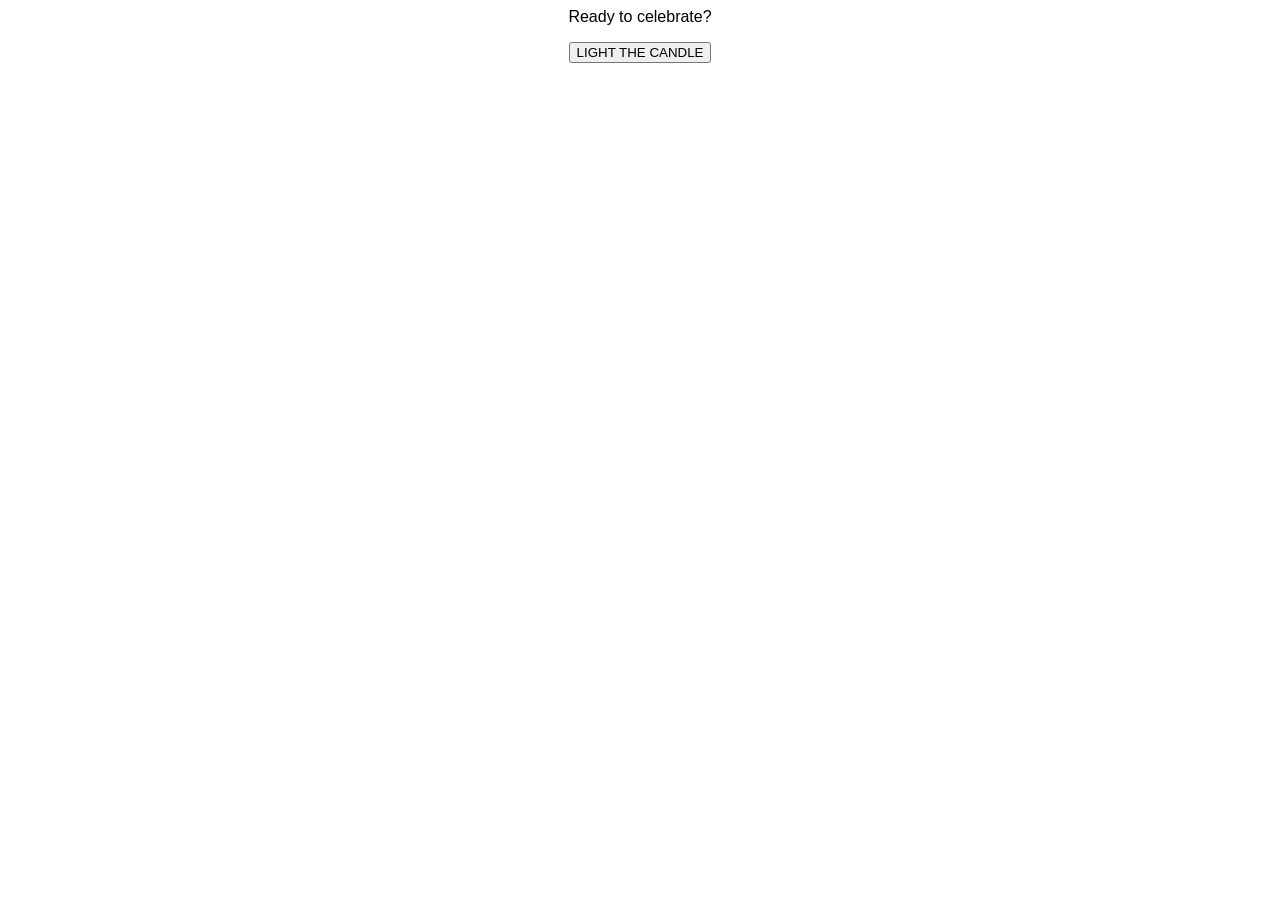
==== index.html @ d67d89a9 "Rename untitled_src_index (1).html to index.html" ====
<html lang="en">
<head>
    <meta charset="UTF-8">
    <meta name="viewport" content="width=device-width, initial-scale=1.0">
    <title>Birthday Candle Surprise</title>
    <style>
        /* This ensures the message is hidden until the mic detects a blow */
        #birthday-message {
            display: none; 
            flex-direction: column;
            align-items: center;
            opacity: 0;
            transition: opacity 1s ease-in;
        }
        
        /* Simple styling for the image to match your screenshot */
        #bday-photo {
            max-width: 300px;
            border: 5px solid white;
            box-shadow: 0 0 15px rgba(255,215,0,0.5);
            border-radius: 8px;
        }
        
        .container {
            text-align: center;
            font-family: Arial, sans-serif;
        }
    </style>
</head>
<body>

    <div class="container">
        <!-- THE CANDLE SECTION -->
        <div id="candle-div">
            <div class="candle">
                <div id="flame-group" class="flame-wrapper">
                    <div class="flame-main"></div>
                </div>
                <div class="wick"></div>
            </div>
        </div>

        <!-- THE BIRTHDAY SECTION (Fixed duplicate ID) -->
        <div id="birthday-message">
            <h1>✨ Happy Birthday! ✨</h1>
            <p>Make a wish come true.</p>
            <img id="bday-photo" src="https://ik.imagekit.io/67sjoizwq/lavaaaaa04.png" alt="Happy Birthday Photo">
        </div>

        <p id="status">Ready to celebrate?</p>
        <button id="startBtn"
                >LIGHT THE CANDLE</button>
    </div>

</body>
</html>
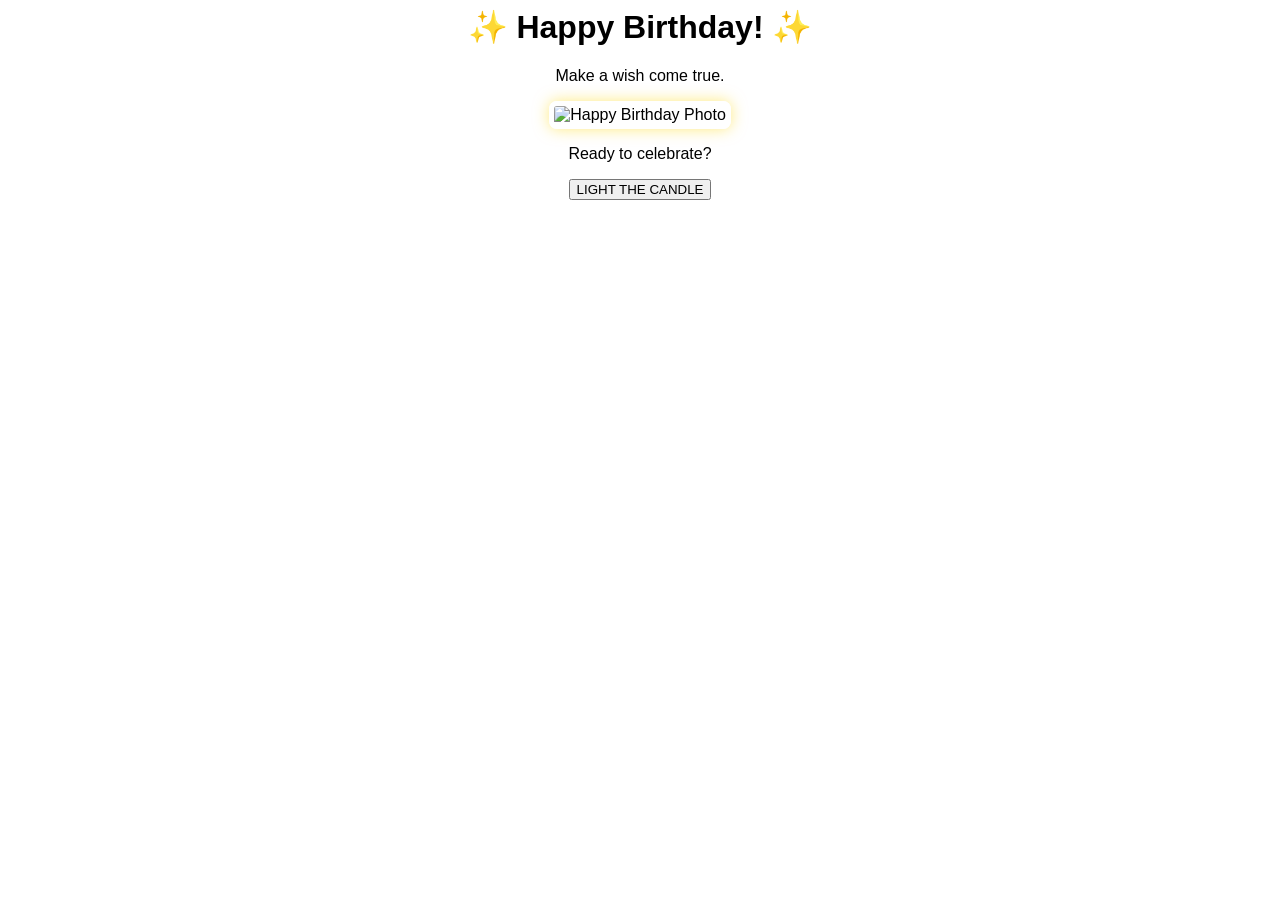
==== commit 7e9a0925: "Update index.html" ====
--- a/index.html
+++ b/index.html
@@ -4,6 +4,7 @@
     <meta name="viewport" content="width=device-width, initial-scale=1.0">
     <title>Birthday Candle Surprise</title>
     <style>
+        <link rel="stylesheet" href="style.css">
         /* This ensures the message is hidden until the mic detects a blow */
         #birthday-message {
             display: none; 
@@ -52,5 +53,6 @@
                 >LIGHT THE CANDLE</button>
     </div>
 
+<script src="script.js" defer></script>
 </body>
 </html>
--- a/style.css
+++ b/style.css
@@ -0,0 +1,98 @@
+body {
+    background: #0a0a0a;
+    display: flex;
+    flex-direction: column;
+    justify-content: center;
+    align-items: center;
+    height: 100vh;
+    margin: 0;
+    color: white;
+    font-family: 'Segoe UI', sans-serif;
+    overflow: hidden;
+}
+
+.container {
+    text-align: center;
+    display: flex;
+    flex-direction: column;
+    align-items: center;
+}
+
+.candle {
+    width: 50px;
+    height: 150px;
+    background: linear-gradient(to right, #e2c9a3, #f7e9d7, #c4a77d);
+    position: relative;
+    border-radius: 6px;
+    box-shadow: 0 10px 20px rgba(0,0,0,0.5);
+    margin-bottom: 20px;
+}
+
+.wick {
+    width: 4px;
+    height: 15px;
+    background: #222;
+    position: absolute;
+    top: -15px;
+    left: 50%;
+    transform: translateX(-50%);
+}
+
+.flame-wrapper {
+    position: absolute;
+    top: -70px;
+    left: 50%;
+    transform: translateX(-50%);
+    width: 30px;
+    height: 55px;
+}
+
+.flame-main {
+    width: 100%;
+    height: 100%;
+    background: radial-gradient(ellipse at bottom, #ff9d00, #f1c40f 60%, transparent 90%);
+    border-radius: 50% 50% 20% 20%;
+    box-shadow: 0 0 40px #ff9d00;
+    animation: flicker 0.1s infinite alternate;
+}
+
+@keyframes flicker {
+    0% { transform: scale(1) rotate(-1deg); opacity: 0.9; }
+    100% { transform: scale(1.1) rotate(1deg); opacity: 1; }
+}
+
+#birthday-message {
+  display: flex;
+  flex-direction: column; /* Stacks items vertically */
+  align-items: center;    /* Centers items horizontally */
+  justify-content: center; /* Centers items vertically */
+  text-align: center;
+  padding: 20px;
+}
+
+#bday-photo {
+  max-height: 60vh;       /* Limits photo height to 60% of the screen */
+  width: auto;            /* Keeps the proportions correct */
+  margin-top: 20px;       /* Adds space between the text and the photo */
+  border: 5px solid #fff; /* Optional: adds a white border like a polaroid */
+  box-shadow: 0 0 20px rgba(255, 215, 0, 0.5); /* Adds a birthday glow */
+}
+
+h1 {
+  font-size: 2.5rem;
+  margin-bottom: 5px;
+}
+
+button {
+    padding: 15px 30px;
+    background: #333;
+    color: #f1c40f;
+    border: 2px solid #f1c40f;
+    border-radius: 50px;
+    cursor: pointer;
+}
+
+@keyframes fadeIn { 
+    from { opacity: 0; transform: scale(0.9); } 
+    to { opacity: 1; transform: scale(1); } 
+}
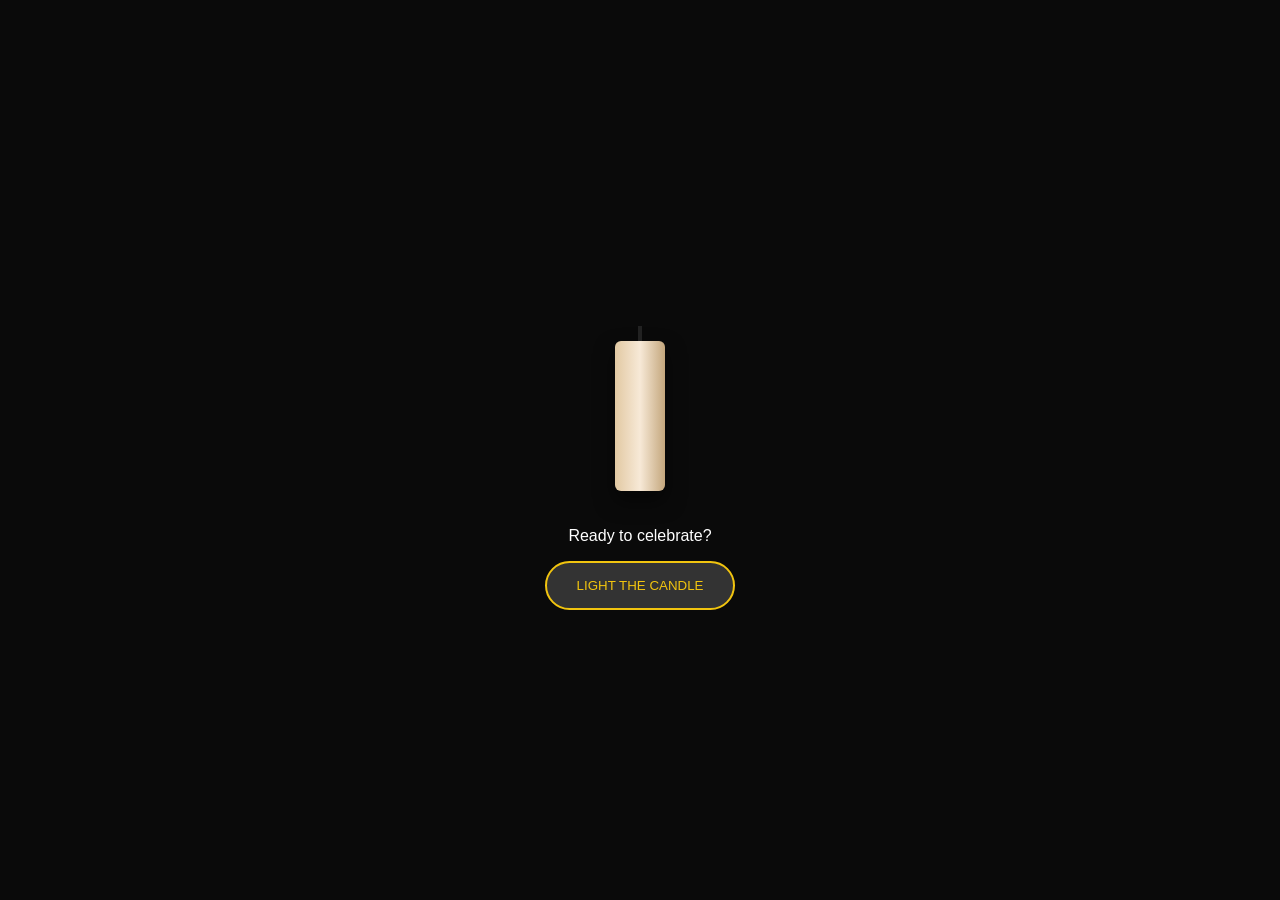
==== commit c9cce0ac: "Update index.html" ====
--- a/index.html
+++ b/index.html
@@ -3,9 +3,12 @@
     <meta charset="UTF-8">
     <meta name="viewport" content="width=device-width, initial-scale=1.0">
     <title>Birthday Candle Surprise</title>
+    
+    <!-- 1. External CSS Link goes OUTSIDE the style tag -->
+    <link rel="stylesheet" href="style.css">
+    
     <style>
-        <link rel="stylesheet" href="style.css">
-        /* This ensures the message is hidden until the mic detects a blow */
+        /* 2. Internal CSS for visibility logic */
         #birthday-message {
             display: none; 
             flex-direction: column;
@@ -14,7 +17,6 @@
             transition: opacity 1s ease-in;
         }
         
-        /* Simple styling for the image to match your screenshot */
         #bday-photo {
             max-width: 300px;
             border: 5px solid white;
@@ -25,6 +27,12 @@
         .container {
             text-align: center;
             font-family: Arial, sans-serif;
+            margin-top: 50px;
+        }
+
+        /* 3. Ensure the flame starts hidden until 'Light the Candle' is clicked */
+        .flame-wrapper {
+            display: none;
         }
     </style>
 </head>
@@ -41,7 +49,7 @@
             </div>
         </div>
 
-        <!-- THE BIRTHDAY SECTION (Fixed duplicate ID) -->
+        <!-- THE BIRTHDAY SECTION -->
         <div id="birthday-message">
             <h1>✨ Happy Birthday! ✨</h1>
             <p>Make a wish come true.</p>
@@ -49,10 +57,13 @@
         </div>
 
         <p id="status">Ready to celebrate?</p>
-        <button id="startBtn"
-                >LIGHT THE CANDLE</button>
+        <button id="startBtn">LIGHT THE CANDLE</button>
     </div>
 
-<script src="script.js" defer></script>
+    <!-- 4. JS Link at the very bottom -->
+    <script src="script.js" defer></script>
 </body>
 </html>
+       
+         
+           
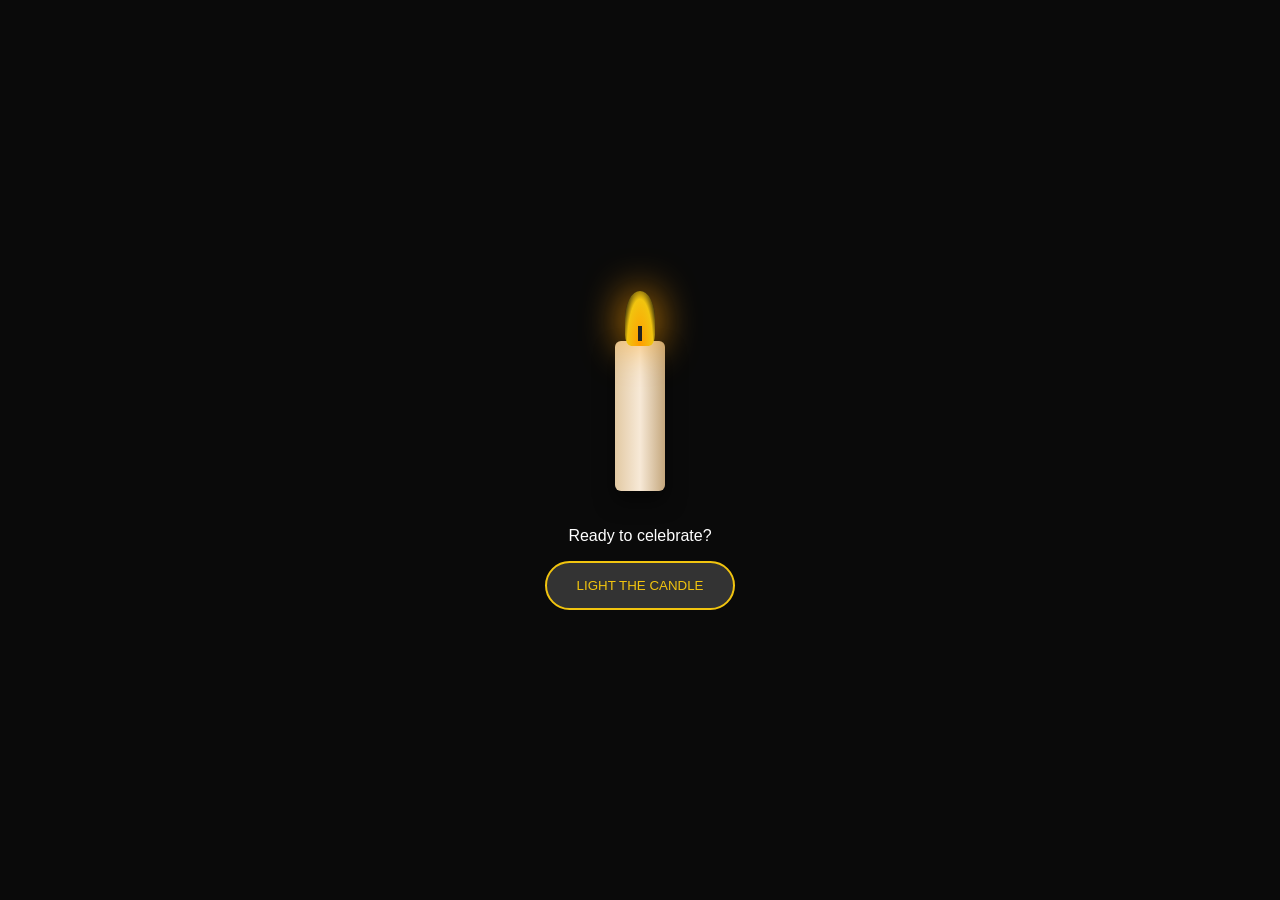
==== commit 54689217: "Update index.html" ====
--- a/index.html
+++ b/index.html
@@ -31,7 +31,7 @@
         }
 
         /* 3. Ensure the flame starts hidden until 'Light the Candle' is clicked */
-        .flame-wrapper {
+        !important {
             display: none;
         }
     </style>
--- a/style.css
+++ b/style.css
@@ -40,7 +40,7 @@
 
 .flame-wrapper {
     position: absolute;
-    top: -70px;
+    top: -50px;
     left: 50%;
     transform: translateX(-50%);
     width: 30px;
@@ -53,7 +53,7 @@
     background: radial-gradient(ellipse at bottom, #ff9d00, #f1c40f 60%, transparent 90%);
     border-radius: 50% 50% 20% 20%;
     box-shadow: 0 0 40px #ff9d00;
-    animation: flicker 0.1s infinite alternate;
+    animation: flicker 0.7s infinite alternate;
 }
 
 @keyframes flicker {
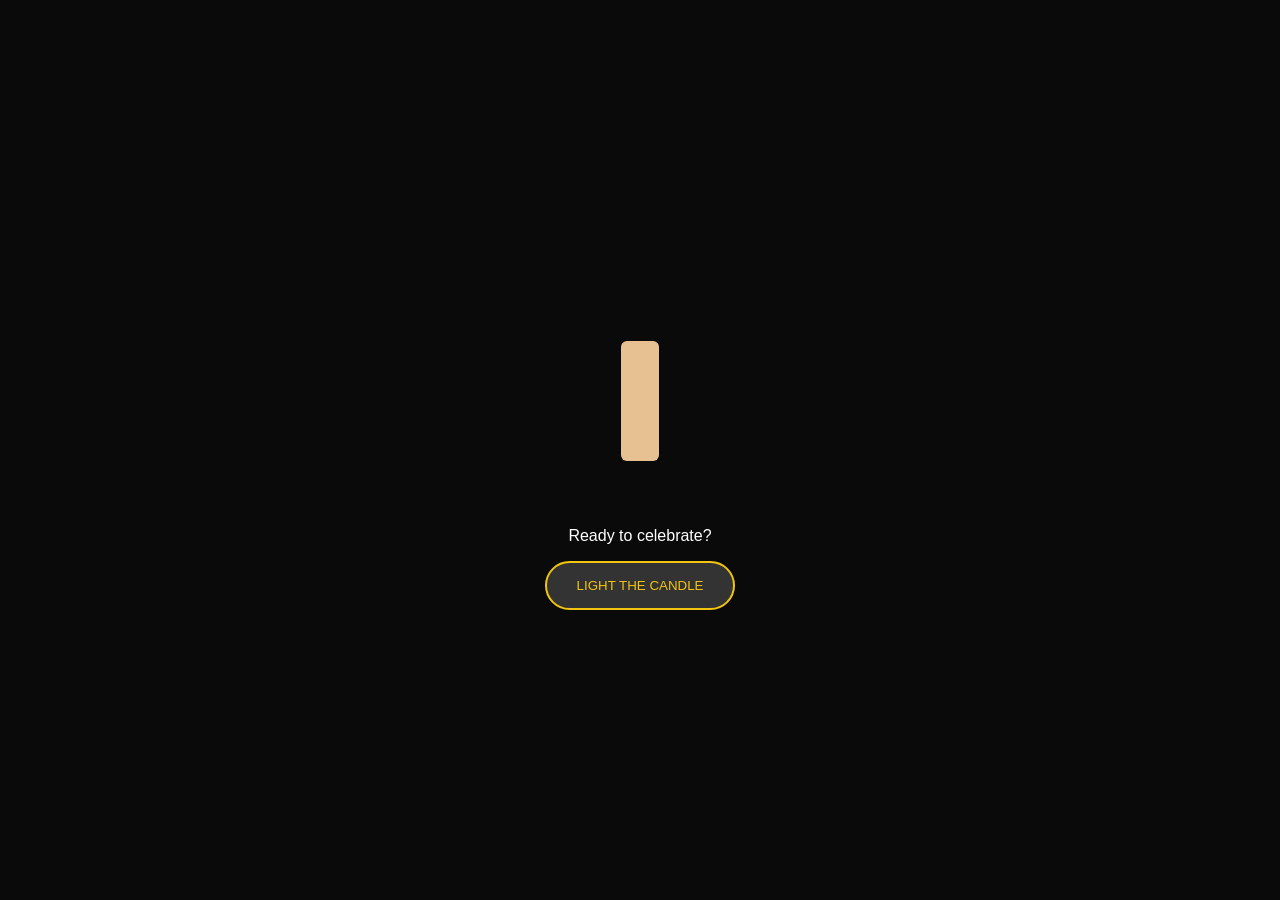
==== commit 4801c67a: "Update index.html" ====
--- a/index.html
+++ b/index.html
@@ -3,12 +3,10 @@
     <meta charset="UTF-8">
     <meta name="viewport" content="width=device-width, initial-scale=1.0">
     <title>Birthday Candle Surprise</title>
-    
-    <!-- 1. External CSS Link goes OUTSIDE the style tag -->
-    <link rel="stylesheet" href="style.css">
-    
+ <link rel="stylesheet" href="style.css">
     <style>
-        /* 2. Internal CSS for visibility logic */
+        /* This ensures the message is hidden until the mic detects a blow */
+   
         #birthday-message {
             display: none; 
             flex-direction: column;
@@ -17,6 +15,7 @@
             transition: opacity 1s ease-in;
         }
         
+        /* Simple styling for the image to match your screenshot */
         #bday-photo {
             max-width: 300px;
             border: 5px solid white;
@@ -27,12 +26,6 @@
         .container {
             text-align: center;
             font-family: Arial, sans-serif;
-            margin-top: 50px;
-        }
-
-        /* 3. Ensure the flame starts hidden until 'Light the Candle' is clicked */
-        !important {
-            display: none;
         }
     </style>
 </head>
@@ -49,7 +42,7 @@
             </div>
         </div>
 
-        <!-- THE BIRTHDAY SECTION -->
+        <!-- THE BIRTHDAY SECTION (Fixed duplicate ID) -->
         <div id="birthday-message">
             <h1>✨ Happy Birthday! ✨</h1>
             <p>Make a wish come true.</p>
@@ -57,13 +50,9 @@
         </div>
 
         <p id="status">Ready to celebrate?</p>
-        <button id="startBtn">LIGHT THE CANDLE</button>
+        <button id="startBtn"
+                >LIGHT THE CANDLE</button>
     </div>
-
-    <!-- 4. JS Link at the very bottom -->
-    <script src="script.js" defer></script>
+<script src="script.js" defer></script>
 </body>
 </html>
-       
-         
-           
--- a/style.css
+++ b/style.css
@@ -17,34 +17,24 @@
     flex-direction: column;
     align-items: center;
 }
-
 .candle {
-    width: 50px;
-    height: 150px;
-    background: linear-gradient(to right, #e2c9a3, #f7e9d7, #c4a77d);
-    position: relative;
+    width: 38px;
+    height: 120px;
+    background: #e7c191; /* Matches the color in your screenshot */
     border-radius: 6px;
-    box-shadow: 0 10px 20px rgba(0,0,0,0.5);
-    margin-bottom: 20px;
-}
-
-.wick {
-    width: 4px;
-    height: 15px;
-    background: #222;
-    position: absolute;
-    top: -15px;
-    left: 50%;
-    transform: translateX(-50%);
+    position: relative; /* CRITICAL: This anchors the flame to the candle */
+    margin: 50px auto;
 }
 
 .flame-wrapper {
     position: absolute;
-    top: -50px;
+    top: -45px; /* Adjust this so it sits right on the wick */
     left: 50%;
     transform: translateX(-50%);
-    width: 30px;
-    height: 55px;
+    width: 25px;
+    height: 45px;
+    display: none; /* JS will turn this to 'block' */
+    z-index: 10;
 }
 
 .flame-main {
@@ -53,8 +43,9 @@
     background: radial-gradient(ellipse at bottom, #ff9d00, #f1c40f 60%, transparent 90%);
     border-radius: 50% 50% 20% 20%;
     box-shadow: 0 0 40px #ff9d00;
-    animation: flicker 0.7s infinite alternate;
 }
+
+
 
 @keyframes flicker {
     0% { transform: scale(1) rotate(-1deg); opacity: 0.9; }
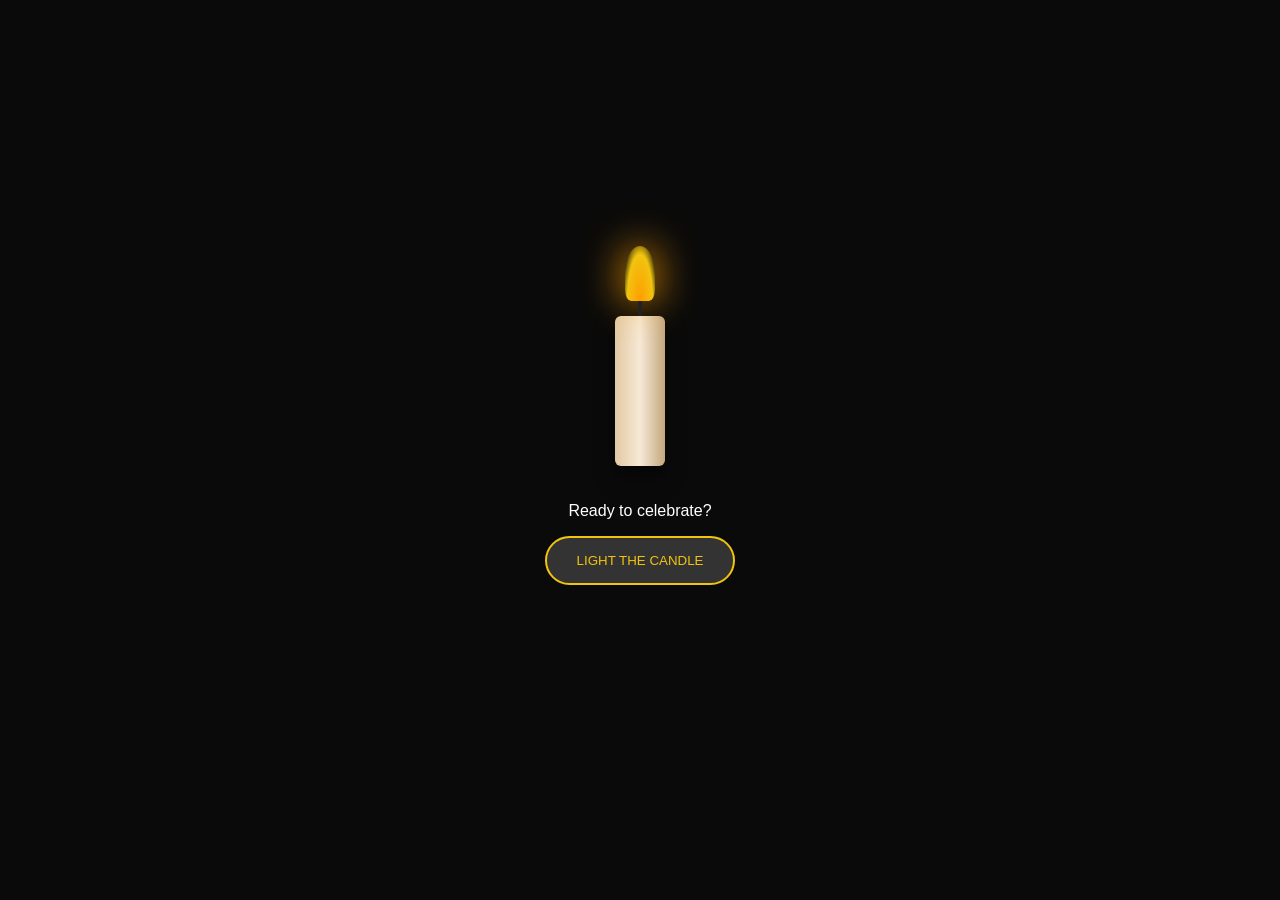
==== commit ee76a0be: "Update index.html" ====
--- a/index.html
+++ b/index.html
@@ -46,7 +46,7 @@
         <div id="birthday-message">
             <h1>✨ Happy Birthday! ✨</h1>
             <p>Make a wish come true.</p>
-            <img id="bday-photo" src="https://ik.imagekit.io/67sjoizwq/lavaaaaa04.png" alt="Happy Birthday Photo">
+            <img id="bday-photo" src="https://ik.imagekit.io/67sjoizwq/laav%20and%20hi.png" alt="Happy Birthday Photo">
         </div>
 
         <p id="status">Ready to celebrate?</p>
--- a/style.css
+++ b/style.css
@@ -17,24 +17,34 @@
     flex-direction: column;
     align-items: center;
 }
+
 .candle {
-    width: 38px;
-    height: 120px;
-    background: #e7c191; /* Matches the color in your screenshot */
+    width: 50px;
+    height: 150px;
+    background: linear-gradient(to right, #e2c9a3, #f7e9d7, #c4a77d);
+    position: relative;
     border-radius: 6px;
-    position: relative; /* CRITICAL: This anchors the flame to the candle */
-    margin: 50px auto;
+    box-shadow: 0 10px 20px rgba(0,0,0,0.5);
+    margin-bottom: 20px;
+}
+
+.wick {
+    width: 4px;
+    height: 15px;
+    background: #222;
+    position: absolute;
+    top: -15px;
+    left: 50%;
+    transform: translateX(-50%);
 }
 
 .flame-wrapper {
     position: absolute;
-    top: -45px; /* Adjust this so it sits right on the wick */
+    top: -70px;
     left: 50%;
     transform: translateX(-50%);
-    width: 25px;
-    height: 45px;
-    display: none; /* JS will turn this to 'block' */
-    z-index: 10;
+    width: 30px;
+    height: 55px;
 }
 
 .flame-main {
@@ -43,9 +53,8 @@
     background: radial-gradient(ellipse at bottom, #ff9d00, #f1c40f 60%, transparent 90%);
     border-radius: 50% 50% 20% 20%;
     box-shadow: 0 0 40px #ff9d00;
+    animation: flicker 0.1s infinite alternate;
 }
-
-
 
 @keyframes flicker {
     0% { transform: scale(1) rotate(-1deg); opacity: 0.9; }
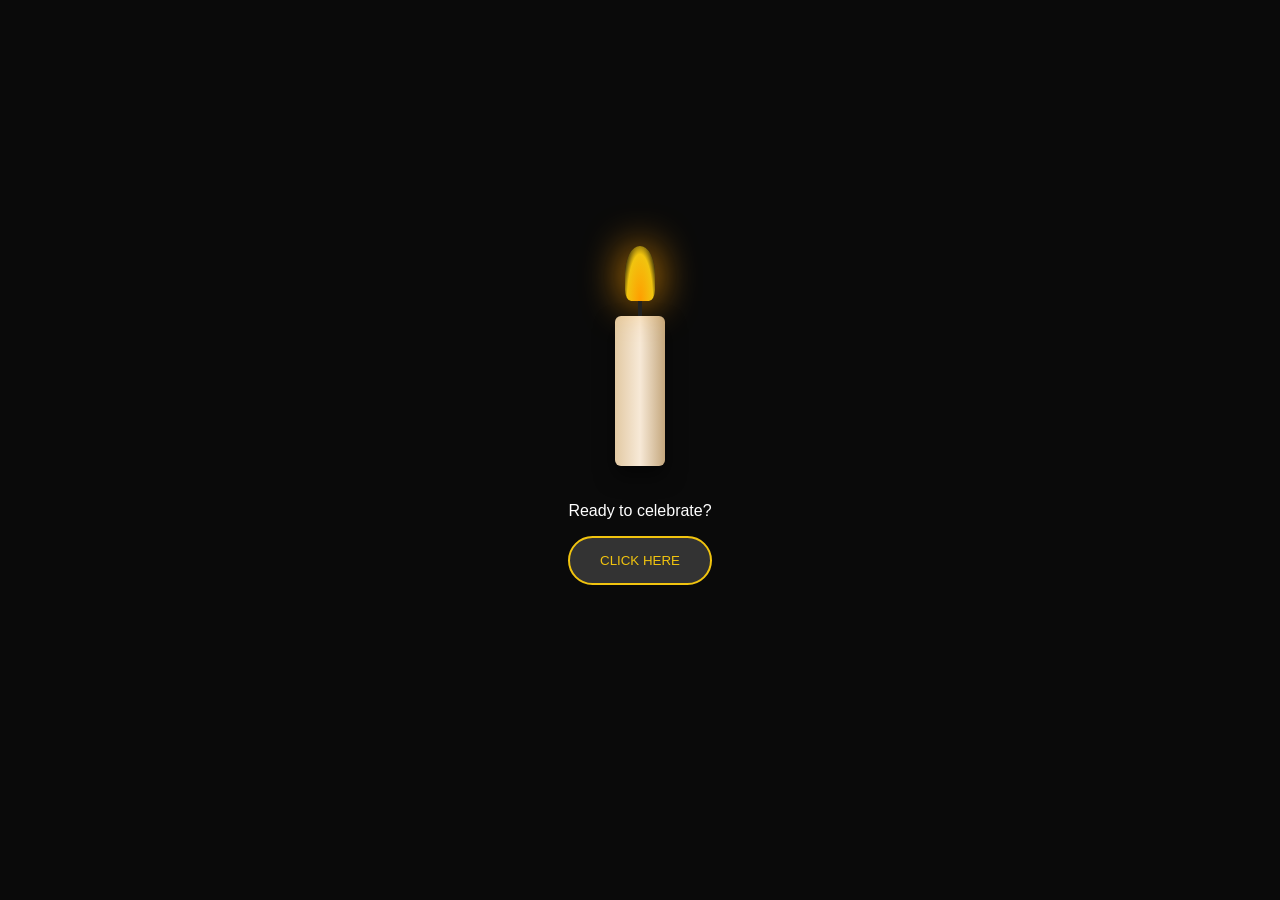
==== commit b34e70e5: "Update index.html" ====
--- a/index.html
+++ b/index.html
@@ -45,13 +45,13 @@
         <!-- THE BIRTHDAY SECTION (Fixed duplicate ID) -->
         <div id="birthday-message">
             <h1>✨ Happy Birthday! ✨</h1>
-            <p>Make a wish come true.</p>
+            <p>No words could ever describe the art in the human form you are!!</p>
             <img id="bday-photo" src="https://ik.imagekit.io/67sjoizwq/laav%20and%20hi.png" alt="Happy Birthday Photo">
         </div>
 
         <p id="status">Ready to celebrate?</p>
         <button id="startBtn"
-                >LIGHT THE CANDLE</button>
+                >CLICK HERE</button>
     </div>
 <script src="script.js" defer></script>
 </body>
